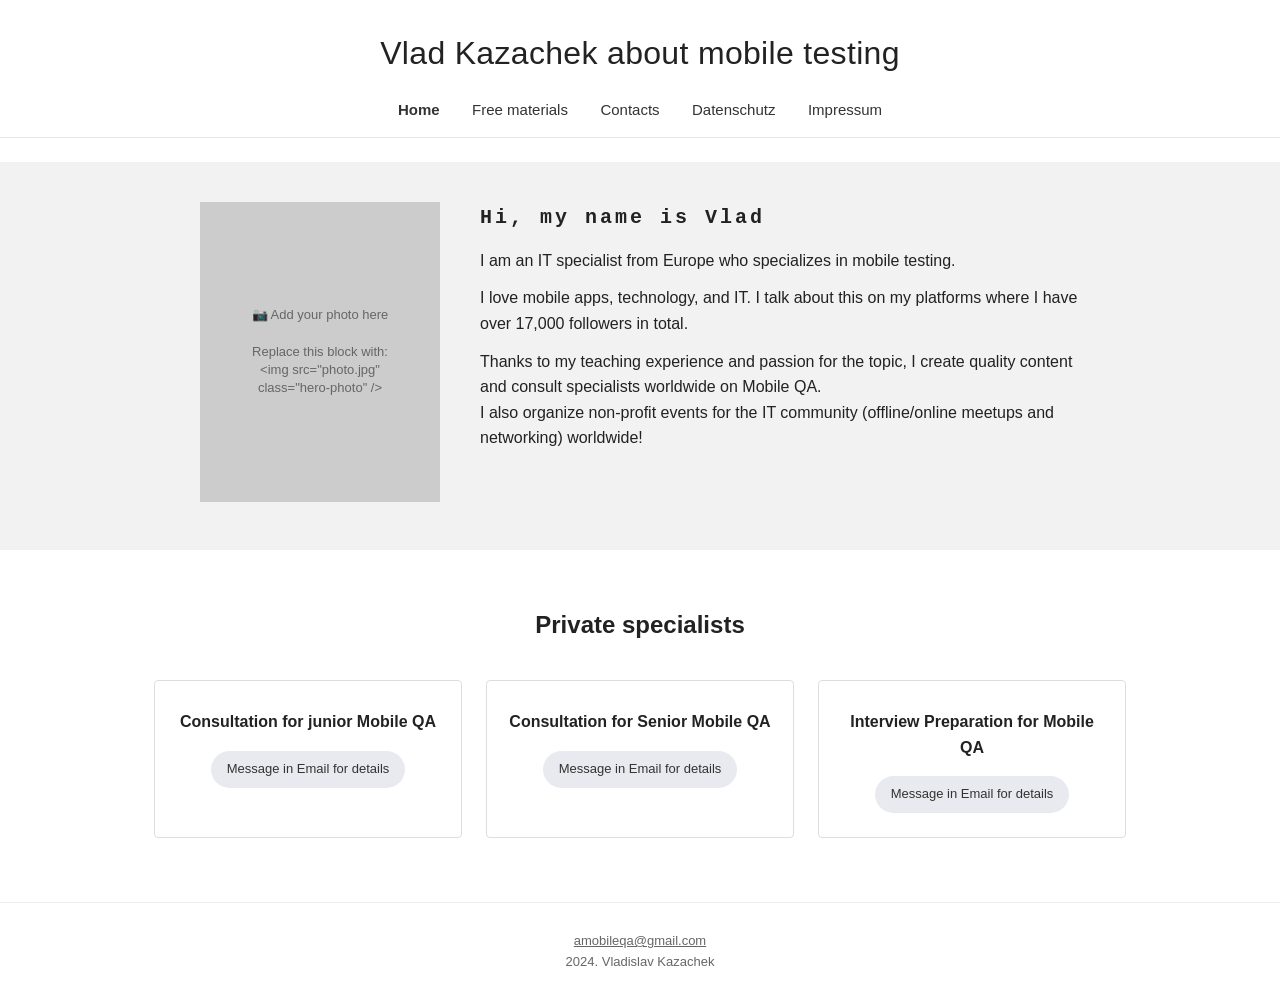
==== index.html @ 8d2b9a99 "Add files via upload" ====
<!DOCTYPE html>
<html lang="en">
<head>
  <meta charset="UTF-8" />
  <meta name="viewport" content="width=device-width, initial-scale=1.0" />
  <title>Vlad Kazachek about mobile testing</title>
  <link rel="stylesheet" href="style.css" />
</head>
<body>

  <h1 class="site-title">Vlad Kazachek about mobile testing</h1>

  <nav>
    <a href="index.html" class="active">Home</a>
    <a href="free-materials.html">Free materials</a>
    <a href="contacts.html">Contacts</a>
    <a href="datenschutz.html">Datenschutz</a>
    <a href="impressum.html">Impressum</a>
  </nav>

  <!-- ── HERO ── -->
  <section class="hero">
    <div class="hero-inner">

      <!--
        PHOTO: replace the placeholder below with a real <img> tag when you have your photo.
        Example:
          <img src="photo.jpg" alt="Vlad Kazachek" class="hero-photo" />
        Put the file (photo.jpg or any name) inside the docs/ folder.
      -->
      <div class="hero-photo-placeholder">
        📷 Add your photo here<br /><br />
        Replace this block with:<br />
        &lt;img src="photo.jpg"<br />
        class="hero-photo" /&gt;
      </div>

      <div class="hero-text">
        <h2>Hi, my name is Vlad</h2>
        <p>I am an IT specialist from Europe who specializes in mobile testing.</p>
        <p>I love mobile apps, technology, and IT. I talk about this on my platforms where I have over 17,000 followers in total.</p>
        <p>Thanks to my teaching experience and passion for the topic, I create quality content and consult specialists worldwide on Mobile QA.<br />
        I also organize non-profit events for the IT community (offline/online meetups and networking) worldwide!</p>
      </div>

    </div>
  </section>

  <!-- ── PRIVATE SPECIALISTS ── -->
  <section class="specialists">
    <div class="container">
      <h2>Private specialists</h2>
      <div class="cards">

        <div class="card">
          <h3>Consultation for junior Mobile QA</h3>
          <a href="mailto:amobileqa@gmail.com" class="btn-email">Message in Email for details</a>
        </div>

        <div class="card">
          <h3>Consultation for Senior Mobile QA</h3>
          <a href="mailto:amobileqa@gmail.com" class="btn-email">Message in Email for details</a>
        </div>

        <div class="card">
          <h3>Interview Preparation for Mobile QA</h3>
          <a href="mailto:amobileqa@gmail.com" class="btn-email">Message in Email for details</a>
        </div>

      </div>
    </div>
  </section>

  <footer>
    <p><a href="mailto:amobileqa@gmail.com">amobileqa@gmail.com</a></p>
    <p>2024. Vladislav Kazachek</p>
  </footer>

</body>
</html>
---- style.css ----
*, *::before, *::after { box-sizing: border-box; margin: 0; padding: 0; }

body {
  font-family: -apple-system, BlinkMacSystemFont, "Segoe UI", Roboto, Helvetica, Arial, sans-serif;
  background: #fff;
  color: #222;
  font-size: 16px;
  line-height: 1.6;
}

/* ── NAV ── */
nav {
  text-align: center;
  padding: 18px 20px 14px;
  border-bottom: 1px solid #e8e8e8;
}

nav a {
  color: #333;
  text-decoration: none;
  margin: 0 14px;
  font-size: 15px;
}

nav a:hover { text-decoration: underline; }
nav a.active { font-weight: 600; }

/* ── SITE TITLE ── */
.site-title {
  text-align: center;
  font-size: 2rem;
  font-weight: 400;
  padding: 28px 20px 0;
  letter-spacing: 0.01em;
}

/* ── CONTAINER ── */
.container {
  max-width: 1020px;
  margin: 0 auto;
  padding: 0 24px;
}

/* ── HERO ── */
.hero {
  display: flex;
  align-items: flex-start;
  gap: 40px;
  padding: 40px 0 48px;
  background: #f2f2f2;
  margin-top: 24px;
}

.hero-inner {
  display: flex;
  align-items: flex-start;
  gap: 40px;
  max-width: 1020px;
  margin: 0 auto;
  padding: 0 24px;
}

.hero-photo {
  flex: 0 0 240px;
  width: 240px;
  height: 300px;
  object-fit: cover;
  display: block;
}

.hero-photo-placeholder {
  flex: 0 0 240px;
  width: 240px;
  height: 300px;
  background: #ccc;
  display: flex;
  align-items: center;
  justify-content: center;
  color: #666;
  font-size: 13px;
  text-align: center;
  line-height: 1.4;
  padding: 10px;
}

.hero-text h2 {
  font-family: "Courier New", Courier, monospace;
  font-size: 1.25rem;
  letter-spacing: 0.15em;
  font-weight: 700;
  margin-bottom: 14px;
}

.hero-text p {
  margin-bottom: 12px;
  max-width: 600px;
}

/* ── SPECIALISTS ── */
.specialists {
  padding: 56px 0 64px;
}

.specialists h2 {
  text-align: center;
  font-size: 1.5rem;
  font-weight: 700;
  margin-bottom: 36px;
}

.cards {
  display: flex;
  gap: 24px;
}

.card {
  flex: 1;
  border: 1px solid #ddd;
  border-radius: 4px;
  padding: 28px 20px 24px;
  text-align: center;
}

.card h3 {
  font-size: 1rem;
  font-weight: 700;
  margin-bottom: 16px;
}

.card a.btn-email {
  display: inline-block;
  background: #e8eaf0;
  color: #333;
  text-decoration: none;
  padding: 8px 16px;
  border-radius: 20px;
  font-size: 13px;
}

.card a.btn-email:hover { background: #d0d4e0; }

/* ── FREE MATERIALS ── */
.materials { padding: 40px 0 60px; }

.material-item {
  display: flex;
  align-items: flex-start;
  gap: 20px;
  margin-bottom: 36px;
  padding-bottom: 36px;
  border-bottom: 1px solid #eee;
}

.material-item:last-child { border-bottom: none; }

.material-icon {
  flex: 0 0 56px;
  width: 56px;
  height: 56px;
  background: #4a6fa5;
  border-radius: 50%;
  display: flex;
  align-items: center;
  justify-content: center;
  color: #fff;
  font-size: 22px;
}

.material-body { flex: 1; }

.material-body h3 {
  font-size: 1.1rem;
  font-weight: 700;
  margin-bottom: 8px;
  text-decoration: underline;
}

.material-body p { margin-bottom: 8px; color: #333; }

.material-body ul {
  margin: 6px 0 6px 20px;
  color: #333;
}

.material-body ul li { margin-bottom: 3px; }

.material-body .sub-label {
  font-weight: 600;
  margin-top: 10px;
  margin-bottom: 4px;
}

.material-actions {
  flex: 0 0 auto;
  display: flex;
  flex-direction: column;
  gap: 10px;
  align-items: flex-end;
}

.btn {
  display: inline-block;
  background: #e8eaf0;
  color: #333;
  text-decoration: none;
  padding: 9px 20px;
  border-radius: 20px;
  font-size: 14px;
  white-space: nowrap;
  min-width: 130px;
  text-align: center;
}

.btn:hover { background: #d0d4e0; }

/* ── CONTACTS ── */
.contacts-page {
  padding: 60px 0 80px;
  text-align: center;
}

.contacts-page h2 {
  font-size: 1.4rem;
  font-weight: 400;
  margin-bottom: 16px;
}

.contacts-page a {
  color: #1a0dab;
  font-size: 1rem;
  display: block;
  margin-bottom: 6px;
}

.contacts-page p { color: #333; }

/* ── PLACEHOLDER PAGES ── */
.placeholder-page {
  padding: 60px 0 80px;
  max-width: 700px;
  margin: 0 auto;
}

.placeholder-page h2 {
  font-size: 1.6rem;
  font-weight: 600;
  margin-bottom: 24px;
}

.placeholder-page .todo-block {
  background: #fff8e1;
  border: 2px dashed #f0b429;
  border-radius: 6px;
  padding: 24px;
  color: #555;
  font-style: italic;
}

/* ── FOOTER ── */
footer {
  text-align: center;
  padding: 28px 20px;
  border-top: 1px solid #eee;
  font-size: 13px;
  color: #666;
}

footer a { color: #666; }

/* ── RESPONSIVE ── */
@media (max-width: 680px) {
  .hero-inner { flex-direction: column; align-items: center; }
  .hero-photo, .hero-photo-placeholder { flex: none; width: 100%; max-width: 300px; height: 240px; }
  .cards { flex-direction: column; }
  .material-item { flex-direction: column; }
  .material-actions { align-items: flex-start; }
  .site-title { font-size: 1.4rem; }
}
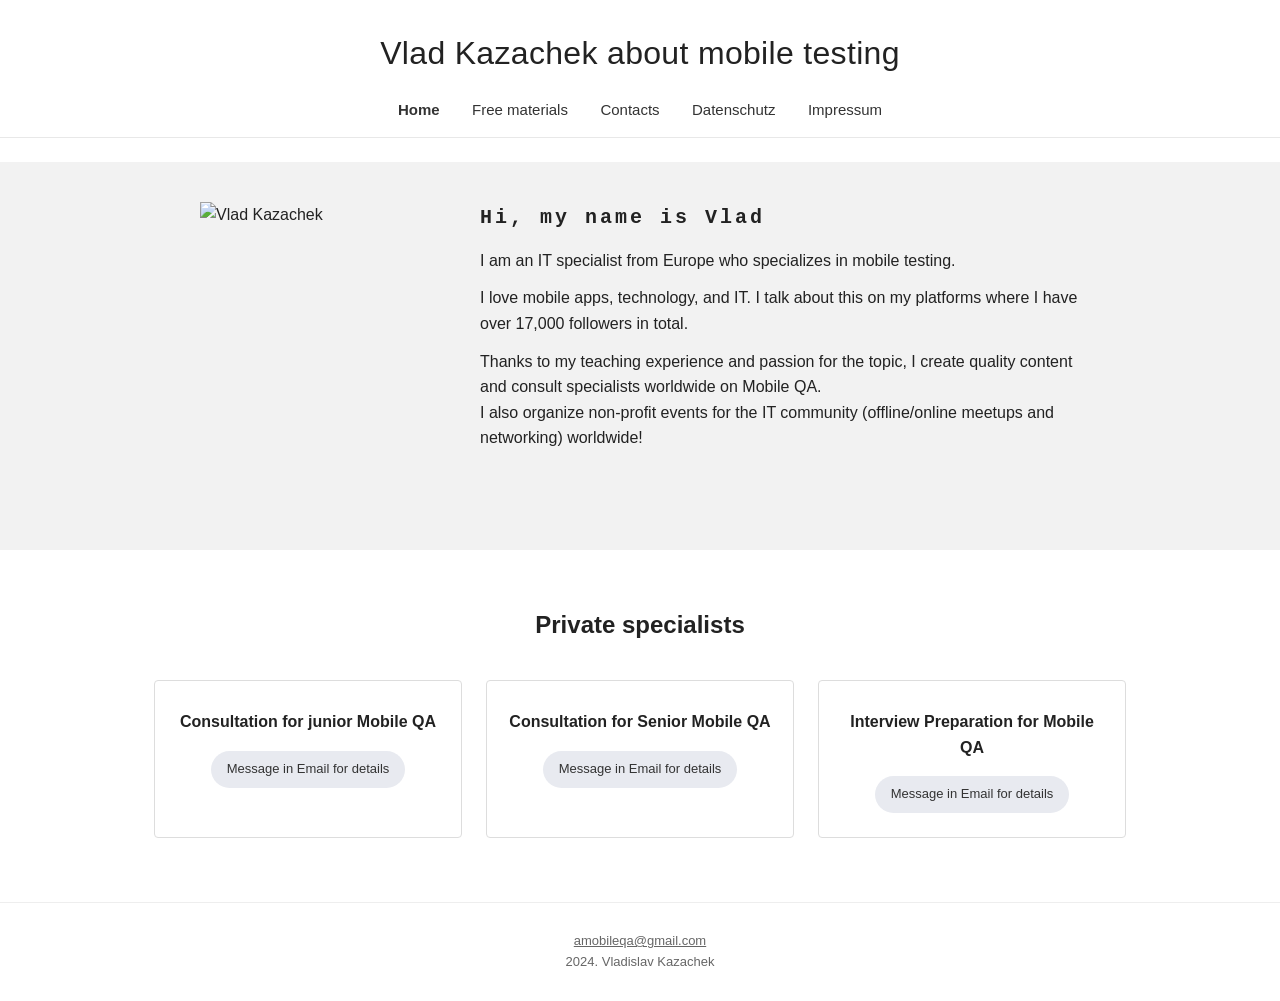
==== commit 3b55e1cc: "Add files via upload" ====
--- a/index.html
+++ b/index.html
@@ -22,18 +22,7 @@
   <section class="hero">
     <div class="hero-inner">
 
-      <!--
-        PHOTO: replace the placeholder below with a real <img> tag when you have your photo.
-        Example:
-          <img src="photo.jpg" alt="Vlad Kazachek" class="hero-photo" />
-        Put the file (photo.jpg or any name) inside the docs/ folder.
-      -->
-      <div class="hero-photo-placeholder">
-        📷 Add your photo here<br /><br />
-        Replace this block with:<br />
-        &lt;img src="photo.jpg"<br />
-        class="hero-photo" /&gt;
-      </div>
+      <img src="https://raw.githubusercontent.com/Vladislav-Mobile/my-site/a2d43f996ef06f85d692e95bec2d6c9bb98991dc/photo/1704960683960.jpeg" alt="Vlad Kazachek" class="hero-photo" />
 
       <div class="hero-text">
         <h2>Hi, my name is Vlad</h2>
